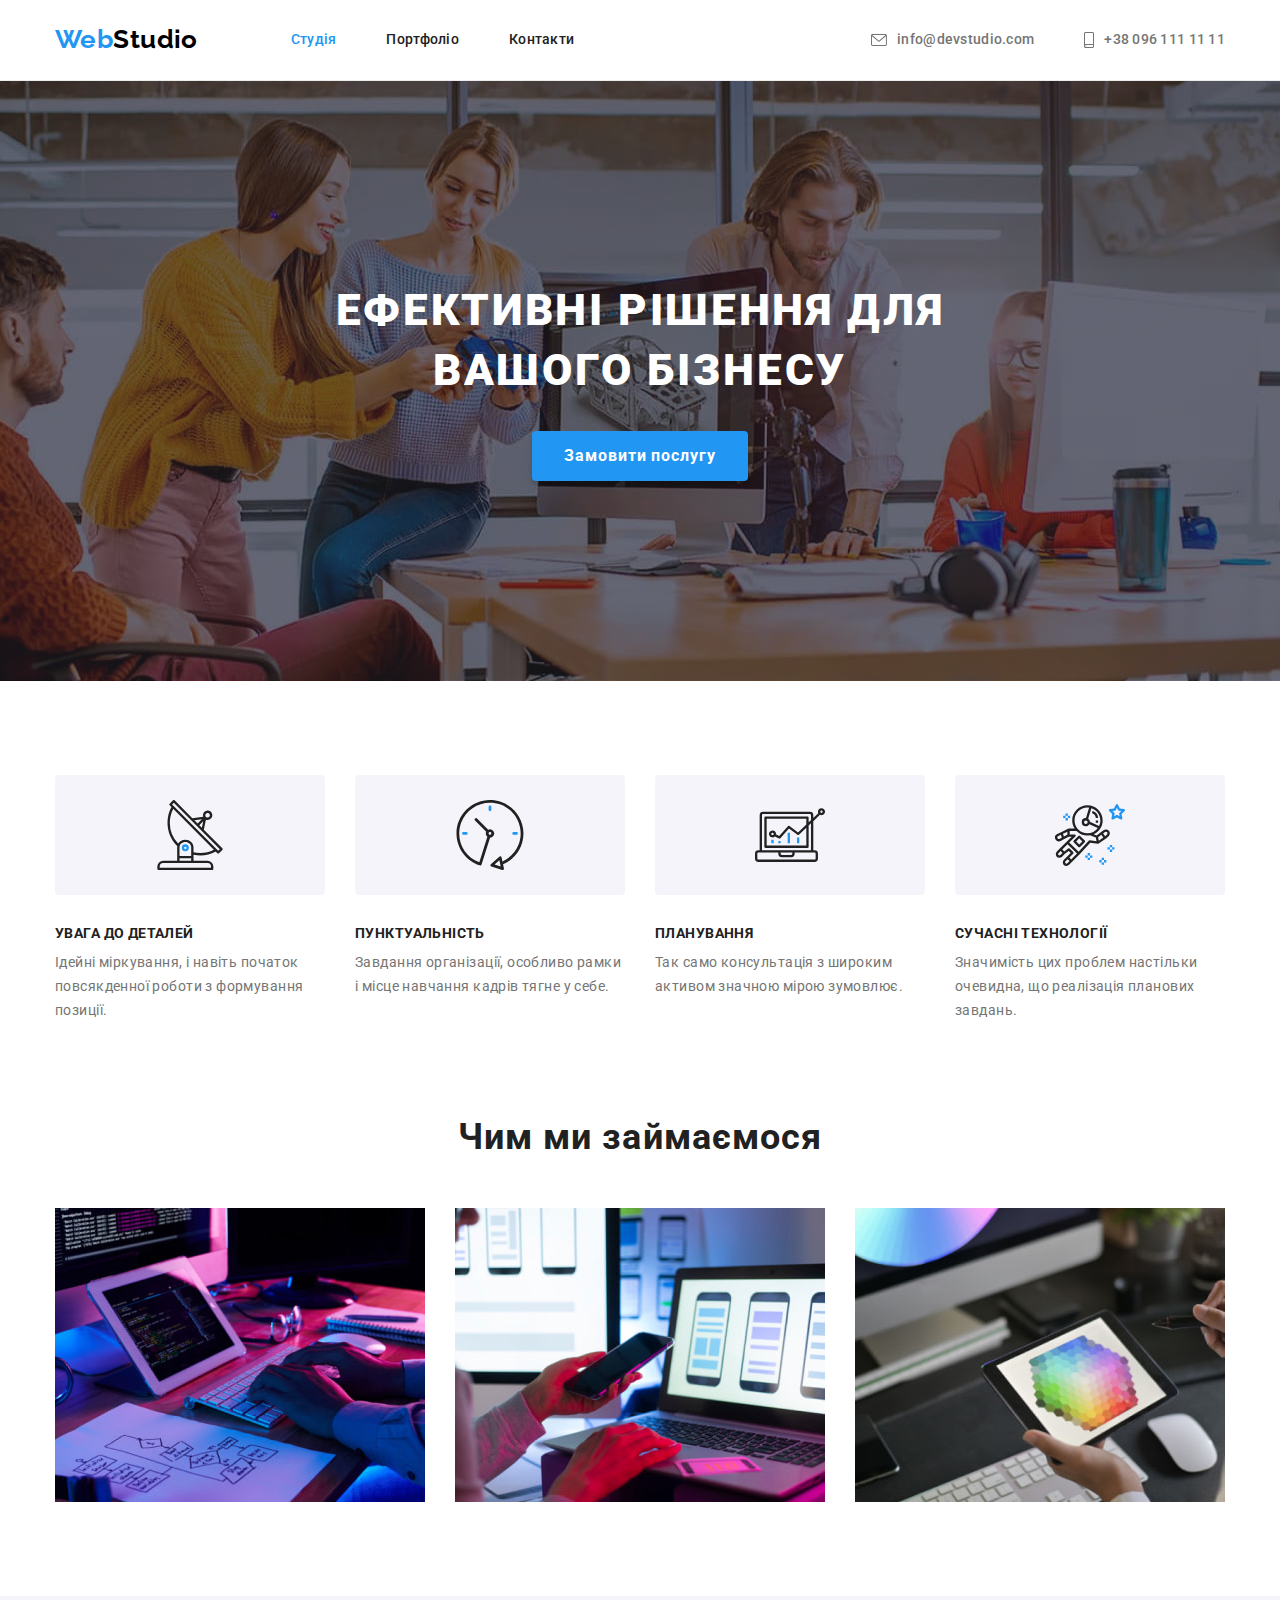
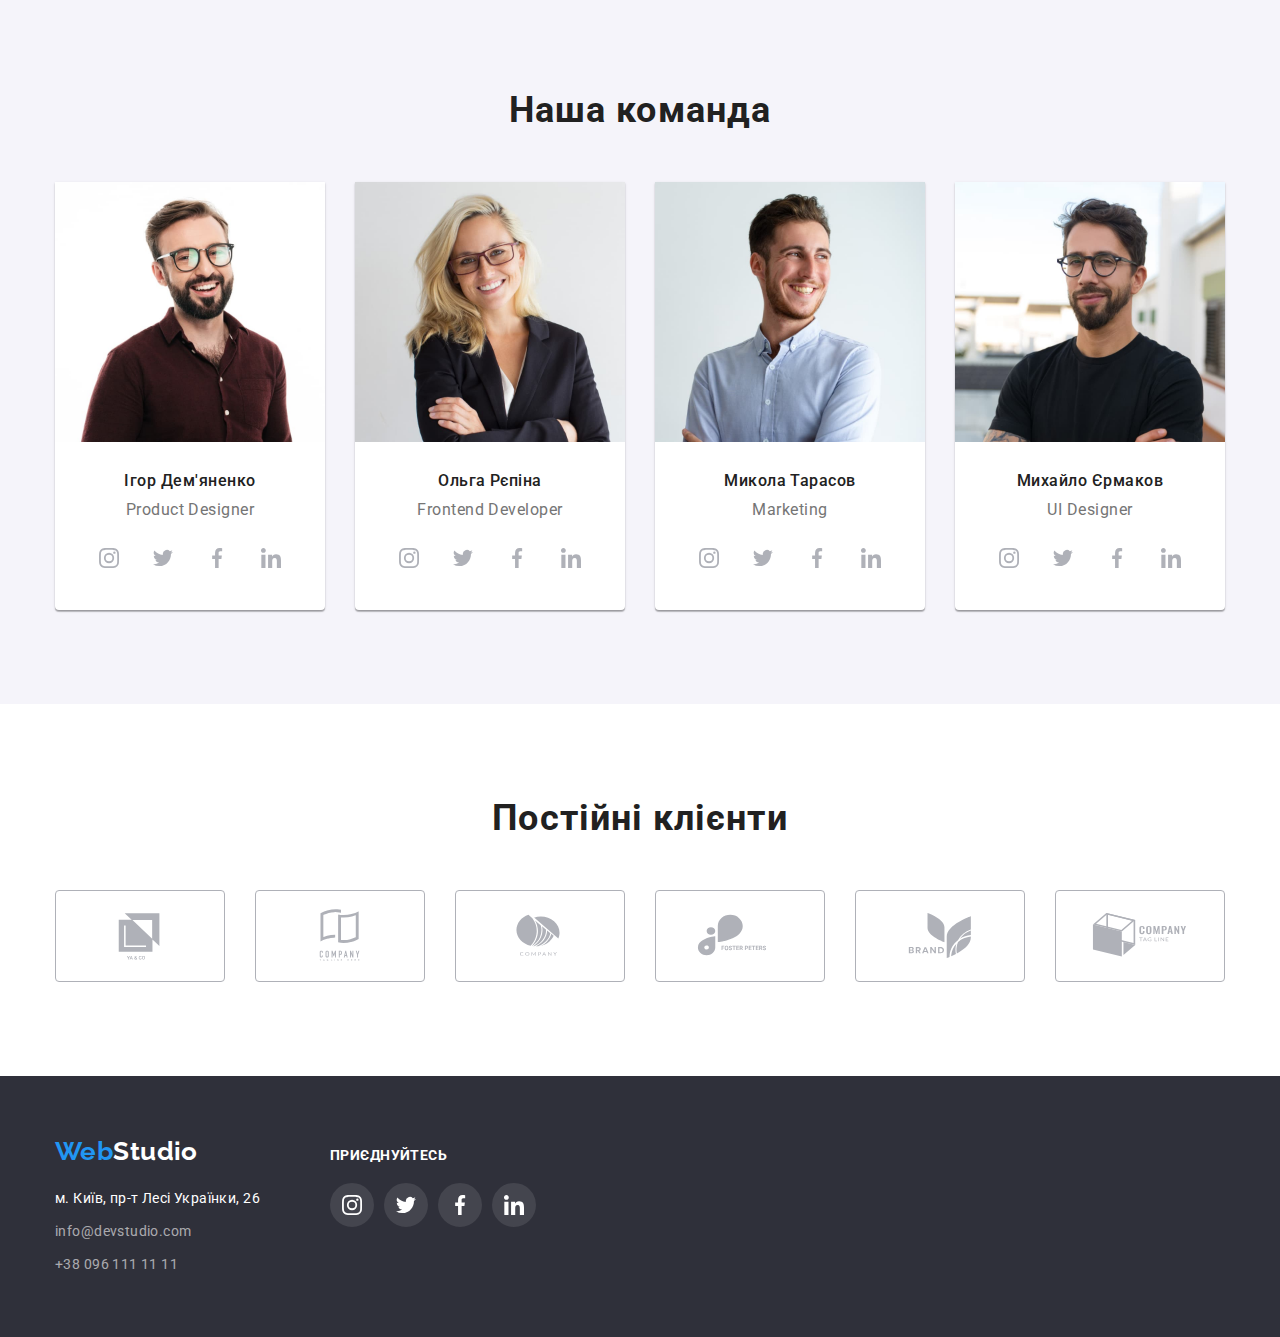
==== index.html @ 41fc8833 "HW-4 1st-try" ====
<!DOCTYPE html>
<html lang="uk">
  <head>
    <meta charset="UTF-8" />
    <meta http-equiv="X-UA-Compatible" content="IE=edge" />
    <meta name="viewport" content="width=device-width, initial-scale=1.0" />
    <link rel="stylesheet" href="./css/normalize.css" />
    <link rel="stylesheet" href="./css/styles.css" />
    <link rel="preconnect" href="https://fonts.googleapis.com" />
    <link rel="preconnect" href="https://fonts.gstatic.com" crossorigin />
    <link
      href="https://fonts.googleapis.com/css2?family=Raleway:wght@700&family=Roboto:wght@400;500;700;900&display=swap"
      rel="stylesheet"
    />
    <title>Студія</title>
  </head>
  <body>
    <header class="header">
      <div class="container">
      <!-- логотип у текстовому форматі, який є посиланням -->
      <a href="./index.html" class="logo"><span class="logo-span">Web</span>Studio</a>

      <!-- перелік навігаційних посилань в шапці -->

      <nav class="site-nav">
        <ul class="list-nav">
          <li class="nav-item">
            <a href="./index.html" class="link active">Студія</a>
          </li>
          <li class="nav-item">
            <a href="./portfolio.html" class="link">Портфоліо</a>
          </li>
          <li class="nav-item">
            <a href="" class="link">Контакти</a>
          </li>
        </ul>
      </nav>

      <!-- перелік контактів в шапці-->

      <ul class="header-contact-list">
        <li class="contact-item">
          <a href="mailto:info@devstudio.com" class="contact">
            <svg class="envelope-icon">
              <use href="./images/symbol-defs.svg#icon-envelope"></use>
            </svg>
            info@devstudio.com</a>
        </li>
        <li class="contact-item">
          <a href="tel:+380961111111" class="contact">
            <svg class="smartphone-icon">
              <use href="./images/symbol-defs.svg#icon-smartphone"></use>
            </svg>
            +38 096 111 11 11</a>
        </li>
      </ul>
      </div>
    </header>

    <!-- головний контент сторінки -->

    <main>
      <!-- секція герой із заголовком та кнопкою -->

      <section>
        <div class="hero">
          <div class="container">
            <h1 class="main-title">Ефективні рішення для вашого бізнесу</h1>
            <button type="button" class="hero-button">Замовити послугу</button>
          </div>
        </div>
      </section>

      <!-- секція з переліком переваг -->

      <section class="section">
        <div class="container">
          <h2 class="visually-hidden">Перелік переваг</h2>

        <!-- FEATURES - список из 4х преимуществ с вложенным заголовком и параграфом контента -->

        <ul class="features-list">
          <li class="features-item">            
            <div class="icon-feature">
              <svg width="70" height="70">
                <use href=".//images/symbol-defs.svg#icon-antenna"></use>
              </svg>
            </div>
            <h3 class="subtitle">увага до деталей</h3>

            <p>Ідейні міркування, і навіть початок повсякденної роботи з формування позиції.</p>
          </li>
          <li class="features-item">
            <div class="icon-feature">
              <svg width="70" height="70">
                <use href=".//images/symbol-defs.svg#icon-clock"></use>
              </svg>
            </div>
            <h3 class="subtitle">пунктуальність</h3>

            <p>Завдання організації, особливо рамки і місце навчання кадрів тягне у себе.</p>
          </li>
          <li class="features-item">
            <div class="icon-feature">
              <svg width="70" height="70">
                <use href=".//images/symbol-defs.svg#icon-diagram"></use>
              </svg>
            </div>
            <h3 class="subtitle">планування</h3>

            <p>Так само консультація з широким активом значною мірою зумовлює.</p>
          </li>
          <li class="features-item">
            <div class="icon-feature">
              <svg width="70" height="70">
                <use href=".//images/symbol-defs.svg#icon-astronaut"></use>
              </svg>
            </div>
            <h3 class="subtitle">сучасні технології</h3>

            <p>Значимість цих проблем настільки очевидна, що реалізація планових завдань.</p>
          </li>
        </ul>
        </div>
      </section>

      <!-- секція з зображеннями прикладів робіт  E X A M P L E S-->

      <section class="section examples">
        <div class="container">
          <h2 class="title">Чим ми займаємося</h2>

        <!-- список з зображеннями прикладів робіт -->

        <ul class="examples-list">
          <li class="examples-item">
            <img 
              src="./images/box1.jpg" 
              alt="працівник на робочому місці пише код" 
              width="370" 
            />
          </li>
          <li class="examples-item">
            <img
              src="./images/box2.jpg"
              alt="працівник займається оптимізацією продукта для мобільних пристроїв"
              width="370"
            /> 
          </li>
          <li class="examples-item">
            <img
              src="./images/box3.jpg"
              alt="працівник проводить тестування продукту на планшеті"
              width="370"
            />
          </li>
        </ul>
        </div>
      </section>

      <!-- секція з картками фахівців -->

      <section class="section team">
        <div class=" container">
          <h2 class="title">Наша команда</h2>

          <!-- список з картками -->

          <ul class="team-list">
            <li class="team-list-item">
              <img 
                class="team-img"
                src="./images/teamcard1.jpg"
                alt="Ігор Дем'яненко - Продукт Дизайнер"
                width="270"
              />
              <div class="team-info">
                <h3 class="team-subtitle">Ігор Дем'яненко</h3>
                <p class="team-position">Product Designer</p>
                <ul class="team-social-list">
                  <li class="team-social-item">
                    <a href="" class="team-social-link">
                      <svg width="44" height="44" class="icon-team-social">
                        <use href="./images/symbol-defs.svg#icon-instagram"></use>
                      </svg>
                    </a>
                  </li>
                  <li class="team-social-item">
                    <a href="" class="team-social-link">
                      <svg width="44" height="44" class="icon-team-social">
                        <use href="./images/symbol-defs.svg#icon-twitter"></use>
                      </svg>
                    </a>
                  </li>
                  <li class="team-social-item">
                    <a href="" class="team-social-link">
                      <svg width="44" height="44" class="icon-team-social">
                        <use href="./images/symbol-defs.svg#icon-facebook"></use>
                      </svg>
                    </a>
                  </li>
                  <li class="team-social-item">
                    <a href="" class="team-social-link">
                      <svg width="44" height="44" class="icon-team-social">
                        <use href="./images/symbol-defs.svg#icon-linkedin"></use>
                      </svg>
                    </a>
                  </li>
                </ul>
              </div>
            </li>
            <li class="team-list-item">
              <img 
                class="team-img"
                src="./images/teamcard2.jpg"
                alt="Ольга Рєпіна - Фронтенд Девелопер"
                width="270"
              />
              <div class="team-info">
                <h3 class="team-subtitle">Ольга Рєпіна</h3>
                <p class="team-position">Frontend Developer</p>
                <ul class="team-social-list">
                  <li class="team-social-item">
                    <a href="" class="team-social-link">
                      <svg width="44" height="44" class="icon-team-social">
                        <use href="./images/symbol-defs.svg#icon-instagram"></use>
                      </svg>
                    </a>
                  </li>
                  <li class="team-social-item">
                    <a href="" class="team-social-link">
                      <svg width="44" height="44" class="icon-team-social">
                        <use href="./images/symbol-defs.svg#icon-twitter"></use>
                      </svg>
                    </a>
                  </li>
                  <li class="team-social-item">
                    <a href="" class="team-social-link">
                      <svg width="44" height="44" class="icon-team-social">
                        <use href="./images/symbol-defs.svg#icon-facebook"></use>
                      </svg>
                    </a>
                  </li>
                  <li class="team-social-item">
                    <a href="" class="team-social-link">
                      <svg width="44" height="44" class="icon-team-social">
                        <use href="./images/symbol-defs.svg#icon-linkedin"></use>
                      </svg>
                    </a>
                  </li>
                </ul>
              </div>              
            </li>
            <li class="team-list-item">
              <img 
                class="team-img" 
                src="./images/teamcard3.jpg" 
                alt="Микола Тарасов - Маркетинг" 
                width="270" 
              />
              <div class="team-info">
                <h3 class="team-subtitle">Микола Тарасов</h3>
                <p class="team-position">Marketing</p>
                <ul class="team-social-list">
                  <li class="team-social-item">
                    <a href="" class="team-social-link">
                      <svg width="44" height="44" class="icon-team-social">
                        <use href="./images/symbol-defs.svg#icon-instagram"></use>
                      </svg>
                    </a>
                  </li>
                  <li class="team-social-item">
                    <a href="" class="team-social-link">
                      <svg width="44" height="44" class="icon-team-social">
                        <use href="./images/symbol-defs.svg#icon-twitter"></use>
                      </svg>
                    </a>
                  </li>
                  <li class="team-social-item">
                    <a href="" class="team-social-link">
                      <svg width="44" height="44" class="icon-team-social">
                        <use href="./images/symbol-defs.svg#icon-facebook"></use>
                      </svg>
                    </a>
                  </li>
                  <li class="team-social-item">
                    <a href="" class="team-social-link">
                      <svg width="44" height="44" class="icon-team-social">
                        <use href="./images/symbol-defs.svg#icon-linkedin"></use>
                      </svg>
                    </a>
                  </li>
                </ul>
              </div>              
            </li>
            <li class="team-list-item">
              <img 
                class="team-img" 
                src="./images/teamcard4.jpg" 
                alt="Михайло Єрмаков - ЮІ Дизайнер" 
                width="270" 
              />
              <div class="team-info">
                <h3 class="team-subtitle">Михайло Єрмаков</h3>
                <p class="team-position">UI Designer</p>
                <ul class="team-social-list">
                  <li class="team-social-item">
                    <a href="" class="team-social-link">
                      <svg width="44" height="44" class="icon-team-social">
                        <use href="./images/symbol-defs.svg#icon-instagram"></use>
                      </svg>
                    </a>
                  </li>
                  <li class="team-social-item">
                    <a href="" class="team-social-link">
                      <svg width="44" height="44" class="icon-team-social">
                        <use href="./images/symbol-defs.svg#icon-twitter"></use>
                      </svg>
                    </a>
                  </li>
                  <li class="team-social-item">
                    <a href="" class="team-social-link">
                      <svg width="44" height="44" class="icon-team-social">
                        <use href="./images/symbol-defs.svg#icon-facebook"></use>
                      </svg>
                    </a>
                  </li>
                  <li class="team-social-item">
                    <a href="" class="team-social-link">
                      <svg width="44" height="44" class="icon-team-social">
                        <use href="./images/symbol-defs.svg#icon-linkedin"></use>
                      </svg>
                    </a>
                  </li>
                </ul>
              </div>

            </li>
          </ul>
        </div>
      </section>

      <!-- C L I E N T S -->
      <section class="section">
        <div class="container">
          <h2 class="title">Постійні клієнти</h2>

          <ul class="clients-list">
            <li class="client-item">
              <a href="" class="client-icon-link">
                <svg class="client-icon" width="106" height="60">
                  <use href="./images/symbol-defs.svg#icon-client1"></use>
                </svg>
              </a>
            </li>
            <li class="client-item">
              <a href="" class="client-icon-link">
                <svg class="client-icon" width="106" height="60">
                  <use href="./images/symbol-defs.svg#icon-client2"></use>
                </svg>
              </a>
            </li>
            <li class="client-item">
              <a href="" class="client-icon-link">
                <svg class="client-icon" width="106" height="60">
                  <use href="./images/symbol-defs.svg#icon-client3"></use>
                </svg>
              </a>
            </li>
            <li class="client-item">
              <a href="" class="client-icon-link">
                <svg class="client-icon" width="106" height="60">
                  <use href="./images/symbol-defs.svg#icon-client4"></use>
                </svg>
              </a>
            </li>
            <li class="client-item">
              <a href="" class="client-icon-link">
                <svg class="client-icon" width="106" height="60">
                  <use href="./images/symbol-defs.svg#icon-client5"></use>
                </svg>
              </a>
            </li>
            <li class="client-item">
              <a href="" class="client-icon-link">
                <svg class="client-icon" width="106" height="60">
                  <use href="./images/symbol-defs.svg#icon-client6"></use>
                </svg>
              </a>
            </li>
          </ul>
        </div>
      </section>
    </main>

    <!-- підвал -->

    <footer class="footer">
      <div class="container footer-blocks">
          <!--block logo vs address-->
          <div class="address">
            <!-- лого у текстовому форматі, який є посиланням -->
            <a href="./index.html" class="logo"><span class="logo-span">Web</span>Studio</a>
            <!-- адресса -->
            <address class="footer-address">
              <ul class="address-list">
                <li class="address-item">
                  <a
                    class="address-link"
                    href="https://goo.gl/maps/VZ5Gg9otQF5KL4kq7"
                    target="_blank"
                    rel="noopener noreferrer nofollow"
                    >м. Київ, пр-т Лесі Українки, 26</a
                  >
                </li>
                <li class="address-item">
                  <a href="mailto:info@devstudio.com" class="footer-contact">info@devstudio.com</a>
                </li>
                <li class="address-item">
                  <a href="tel:+380961111111" class="footer-contact">+38 096 111 11 11</a>
                </li>
              </ul>
            </address>
          </div>

          <!-- block social icons -->
          <div class="come">
            <h3 class="come-title">приєднуйтесь</h3>
            <ul class="team-social-list">
                  <li class="team-social-item">
                    <a href="" class="footer-social-link">
                      <svg class="icon-footer-social" width="44" height="44">
                        <use href="./images/symbol-defs.svg#icon-finstagram" ></use>
                      </svg>
                    </a>
                  </li>
                  <li class="team-social-item">
                    <a href="" class="footer-social-link">
                      <svg class="icon-footer-social" width="44" height="44">
                        <use href="./images/symbol-defs.svg#icon-ftwitter" ></use>
                      </svg>
                    </a>
                  </li>
                  <li class="team-social-item">
                    <a href="" class="footer-social-link">
                      <svg class="icon-footer-social" width="44" height="44">
                        <use href="./images/symbol-defs.svg#icon-ffacebook"></use>
                      </svg>
                    </a>
                  </li>
                  <li class="team-social-item">
                    <a href="" class="footer-social-link">
                      <svg class="icon-footer-social" width="44" height="44">
                        <use href="./images/symbol-defs.svg#icon-flinkedin"></use>
                      </svg>
                    </a>
                  </li>
                </ul>
          </div>   
      </div>
    </footer>
  </body>
</html>
---- css/styles.css ----
:root {
    --text-color: #757575;
    --acent-color: #2196F3;
    --title-color: #212121;
    --font-color: #FFFFFF;
    --button-acent: #188CE8;
    --button-background: #F5F4FA;
    --project-border: #EEEEEE;
    --logo-color-black: #000000;
    --footer-white-tranparent: rgba(255, 255, 255, 0.6);
    --background-grey-color: #2F303A;
    --transparent: transparent;
    --header-border-color: #ECECEC;
    --gradient-color: rgba(47, 48, 58, 0.4);
    --client-border-color: #AFB1B8;
}

/* fonts */

body {
    font-family: 'Roboto', 'Helvetica Neue', 'Roboto', 'Verdana', 'Tahoma', sans-serif;
    color: var(--text-color);
    background-color: var(--font-color);
    font-size: 14px;
    letter-spacing: 0.03em;

}
/* автосбросы отредактированы по рекомендации М. */

h1,
h2,
h3,
h4,
h5,
h6,
p,
ul {
    margin: 0;
    padding: 0;
}

ul {
    list-style: none;
}

a {
    text-decoration: none;
}

img {
    display: block;
    max-width: 100%;
    height: auto;
}

address {
    font-style: normal;
}

button {
    display: block;
    cursor: pointer;
    border: 0;
    border-radius: 4px;
}



/* C O N T A I N E R */
.container {
    margin-left: auto;
    margin-right: auto;
    width: 1200px;
    padding-left: 15px;
    padding-right: 15px;
}

/* S E C T I O N */

.section {
    padding-top: 94px;
    padding-bottom: 94px;
}

/* header */
.header {
    /* background-color: var(--font-color); */
    border-bottom: 1px solid var(--header-border-color);
}

.header .container {
    display: flex;
    align-items: center;
}

/* LOGO */
.header .logo, .footer .logo {
    font-family: 'Raleway';
    font-style: normal;
    font-weight: 700;
    font-size: 26px;
    line-height: 1.2;
    /* text-decoration: none; */
}

.header .logo {
    color: var(--logo-color-black);
}

.footer .logo {
    color: var(--font-color);
}

.logo-span {
    color: var(--acent-color);
}

/* nav - links */

.site-nav {
    margin-left: 93px;
}

.list-nav {
    display: flex;
}

.nav-item:not(:last-child) {
    margin-right: 50px;
}

.nav-item .link {
    padding-top: 32px;
    padding-bottom: 32px;
}

.link {
    font-style: normal;
    font-weight: 500;
    font-size: 14px;
    line-height: 1.14;
    letter-spacing: 0.02em;
    /* text-decoration: none; */
    color: var(--title-color);

    display: block;
    
}

.link:visited {
    color: var(--title-color);
}

.link:hover, .link:focus {
    color: var(--acent-color);
}

.link.active {
    color: var(--acent-color)
}

/* header contact links */
.header-contact-list {
    display: flex;
    margin-left: auto;
}
.contact-item {
    display: flex;
}
.contact-item:not(:first-child) {
    margin-left: 50px;
    
}

.contact {
    font-style: normal;
    font-weight: 500;
    font-size: 14px;
    line-height: 1.14;
    letter-spacing: 0.02em;
    color: var(--text-color);
    /* выравниваем ссылку и иконку по центру */
    display: flex;
    align-items: center;   
}

.contact:hover, .contact:focus {
    color: var(--acent-color);
}

.envelope-icon {
    fill: currentColor;
    width: 16px;
    height: 12px;
    margin-right: 10px;
}

.smartphone-icon {
    fill: currentColor;
    width: 10px;
    height: 16px;
    margin-right: 10px;
}


/* main */
/* hero */

.hero {
    background-color: var(--background-grey-color);
    
    padding-top: 200px;
    padding-bottom: 200px;

    max-width: 1600px;
    max-height: 600px;
    background-image: linear-gradient(to right, var(--gradient-color), var(--gradient-color)), url(../images/hero.jpg);
    background-repeat: no-repeat;
    margin-left: auto;
    margin-right: auto;
    background-position: center;
    background-size: cover;

}

.main-title {
    font-style: normal;
    font-size: 44px;
    font-weight: 900;
    line-height: 1.36;
    letter-spacing: 0.06em;
    text-align: center;
    
    text-transform: uppercase;
    color: var(--font-color);
    
    width: 696px;
    margin-left: auto;
    margin-right: auto;
    
    margin-bottom: 30px;
}

/* button in hero */

.hero-button {
    font-family: inherit;
    font-weight: 700;
    font-size: 16px;
    line-height: 1.87;
    align-items: center;
    text-align: center;
    letter-spacing: 0.06em;

    color: var(--font-color);
    background: var(--acent-color);
    box-shadow: 0px 4px 4px rgba(0, 0, 0, 0.15);
    border-radius: 4px;
   
    cursor: pointer;
    border: none;

    margin-left: auto;
    margin-right: auto;
    padding: 10px 32px;
}

.hero-button:hover, .hero-button:focus {
    box-shadow: 0px 4px 4px rgba(0, 0, 0, 0.15);
    background: var(--button-acent);
    border-color: var(--button-acent);

}

/* F E A T U R E S section */


/*  !!!!!!!!  WE   NEED   TO   HIDE   THIS!!!!!!!!!  */
.visually-hidden {
    position: absolute;
    width: 1px;
    height: 1px;
    margin: -1px;
    border: 0;
    padding: 0;

    white-space: nowrap;
    clip-path: inset(100%);
    clip: rect( 0 0 0 0);
    overflow: hidden;    
}


/*  I C O N features */
.icon-feature {
    width: 270px;
    height: 120px;
    background-color: var(--button-background);

    display: flex;
    justify-content: center;
    align-items: center;
    margin-bottom: 30px;
    border-radius: 4px
}



.features-list {
    font-style: normal;
    font-weight: 400;
    font-size: 14px;
    line-height: 1.71;
    letter-spacing: 0.03em;
 
    display: flex;
}

/* .features-item::before {
    display: block;
    content: '';
    height: 120px;
    background-image: url(../images/antenna.svg);
    background-repeat: no-repeat;
    background-position: center;
} */

.features-item:not(:last-child) {
    margin-right: 30px;
}

.subtitle {
    font-style: normal;
    font-weight: 700;
    font-size: 14px;
    line-height: 1.16;
    letter-spacing: 0.03em;
    text-transform: uppercase;
    color: var(--title-color);

    margin-bottom: 10px;
}

/* E X A M P L E S section */

.examples {
    padding-top: 0;
}

.title {
    font-style: normal;
    font-weight: 700;
    font-size: 36px;
    line-height: 1.16;
    text-align: center;
    letter-spacing: 0.03em;
    color: var(--title-color);

    margin-bottom: 50px;
}

.examples-list {
    /* list-style-type: none; */

    display: flex;
}

.examples-item:not(:last-child) {
    margin-right: 30px;
}

/*  T E A M   section */

.team {
    background-color: var(--button-background);

    padding-top: 94px;
    padding-bottom: 94px;
}

.team-list {
    /* list-style-type: none; */

    display: flex;
}

.team-list-item {
    background-color: var(--font-color);
    box-shadow: 0px 1px 3px rgba(0, 0, 0, 0.12), 0px 1px 1px rgba(0, 0, 0, 0.14), 0px 2px 1px rgba(0, 0, 0, 0.2);
    border-radius: 0px 0px 4px 4px;
}

.team-list-item:not(:last-child) {
    margin-right: 30px;
}

.team-subtitle {
    font-style: normal;
    font-weight: 500;
    font-size: 16px;
    line-height: 1.18;
    text-align: center;
    letter-spacing: 0.03em;
    color: var(--title-color);

    margin-bottom: 10px;
}

.team-position {
    font-size: 16px;
    line-height: 1.18;
    text-align: center;
    letter-spacing: 0.03em;
    
    margin-bottom: 16px;
}

.team-info {
    padding-top: 30px;
    padding-bottom: 30px;
    padding-left: 32px;
    padding-right: 32px;
}

.team-social-list {
    max-width: 206px;
    height: 44px;
    display: flex;
    gap: 10px;
}
.team-social-item {
    width: 44px;
    height: 44px;
}

.team-social-link {
    height: 100%;
    width: 100%;
    display: inline-block;
    color: var(--client-border-color);
    border-radius: 50%;
}

.team-social-link:hover, 
.team-social-link:focus {
    background-color: var(--acent-color);
    color: var(--font-color);
}

.icon-team-social {
    fill: currentColor;
}


/* ============ C L I E N T S ==============*/
.clients-list {
    display: flex;
    gap: 30px;
}



.client-item {
    width: 170px;
    height: 92px;
    

    display: flex;
    justify-content: center;
    align-items: center;
}

.client-icon-link {
   color: var(--client-border-color);

   display: flex;
   align-items: center;
   justify-content: center;
   width: 100%;
   height: 100%;
   border: 1px solid var(--client-border-color);
    border-radius: 4px;
}

.client-icon-link:hover, 
.client-icon-link:focus {
    color: var(--acent-color);
    border: 1px solid var(--acent-color);
    border-radius: 4px;
}

.client-icon {
    fill: currentColor;
}

/* ===   ===   ===   F O O T E R   ===   ===   === */
.footer {
    background-color: var(--background-grey-color);
    padding-top: 60px;
    padding-bottom: 60px;
}

.footer-blocks {
    display: flex;
    gap: 70px;
    align-items: baseline;
}

.footer-address {
    margin-top: 20px;
}

.address-link {
    font-style: normal;
    font-weight: 400;
    font-size: 14px;
    line-height: 1.71;
    letter-spacing: 0.03em;
    color: var(--font-color);
}

.address-item:not(:first-child) {
    margin-top: 9px;
}

.address-link:hover, .address-link:focus {
    color: var(--acent-color);
}

.footer-contact {
    font-style: normal;
    font-weight: 400;
    font-size: 14px;
    line-height: 1.71;
    letter-spacing: 0.03em;

    color: var(--footer-white-tranparent);
}

.footer-contact:hover, .footer-contact:focus {
    color: var(--acent-color);
}

/* 2nd block */
.come-title {
    font-weight: 700;
    font-size: 14px;
    line-height: 16px;
    letter-spacing: 0.03em;
    text-transform: uppercase;
    
    color: #FFFFFF;

    margin-bottom: 20px;
}

.footer-social-link {
    height: 100%;
    width: 100%;
    display: inline-block;
    color: var(--client-border-color);
    border-radius: 50%;
}

.footer-social-link:hover, 
.footer-social-link:focus {
    background-color: var(--acent-color);
    color: var(--font-color);
}

.icon-footer-social {
    fill: currentColor;
}


/*  P=====O=====R=====T=====F=====O=====L=====I=====O  */
.button-list {
    /* list-style-type: none; */
    
    display: flex;
    justify-content: center;
}

.button {
    font-family: inherit;
    font-weight: 500;
    font-size: 16px;
    line-height: 1.62;
    text-align: center;
    letter-spacing: 0.03em;
    color: var(--title-color);

    background: var(--button-background);
    border-radius: 4px;
    border-color: var(--transparent);
    cursor: pointer;
    padding-top: 6px;
    padding-bottom: 6px;
    padding-left: 22px;
    Padding-right: 22px;
    border: none;

}

.button-item:not(:last-child) {
    margin-right: 8px;
}

.button:hover, .button:focus {
    color: var(--font-color);
    background: var(--acent-color);
    box-shadow: 0px 3px 1px rgba(0, 0, 0, 0.1), 0px 1px 2px rgba(0, 0, 0, 0.08), 0px 2px 2px rgba(0, 0, 0, 0.12);
}

/* P R O J E C T   L I S T */

.projects-list {
    /* list-style-type: none; */

    margin-top: 50px;
    display: flex;
    flex-wrap: wrap;
}


.projects-list-item {
    margin-right: 30px;
    margin-bottom: 30px;
    width: calc((100% - 30px * 2) / 3);
}

.projects-list-item:nth-child(3n) {
    margin-right: 0;
}

.projects-list-item:nth-last-child(-n+3) {
    margin-bottom: 0;
}

.projects-list-item .link:hover, .link:focus {
    box-shadow: 0px 1px 1px rgba(0, 0, 0, 0.12), 0px 4px 4px rgba(0, 0, 0, 0.06), 1px 4px 6px rgba(0, 0, 0, 0.16);
}

.project-info {
    padding-top: 20px;
    padding-bottom: 20px;
    padding-left: 24px;
    padding-right: 24px;
    border-left: 1px solid var(--project-border);
    border-right: 1px solid var(--project-border);
    border-bottom: 1px solid var(--project-border);
}

.projects-title {
    font-style: normal;
    font-weight: 700;
    font-size: 18px;
    line-height: 2;
    letter-spacing: 0.06em;
    color: var(--title-color);
}

.project-type {
    font-weight: 400;
    font-size: 16px;
    line-height: 1.87;
    letter-spacing: 0.03em;

    color: var(--text-color);

    margin-top: 4px;
}
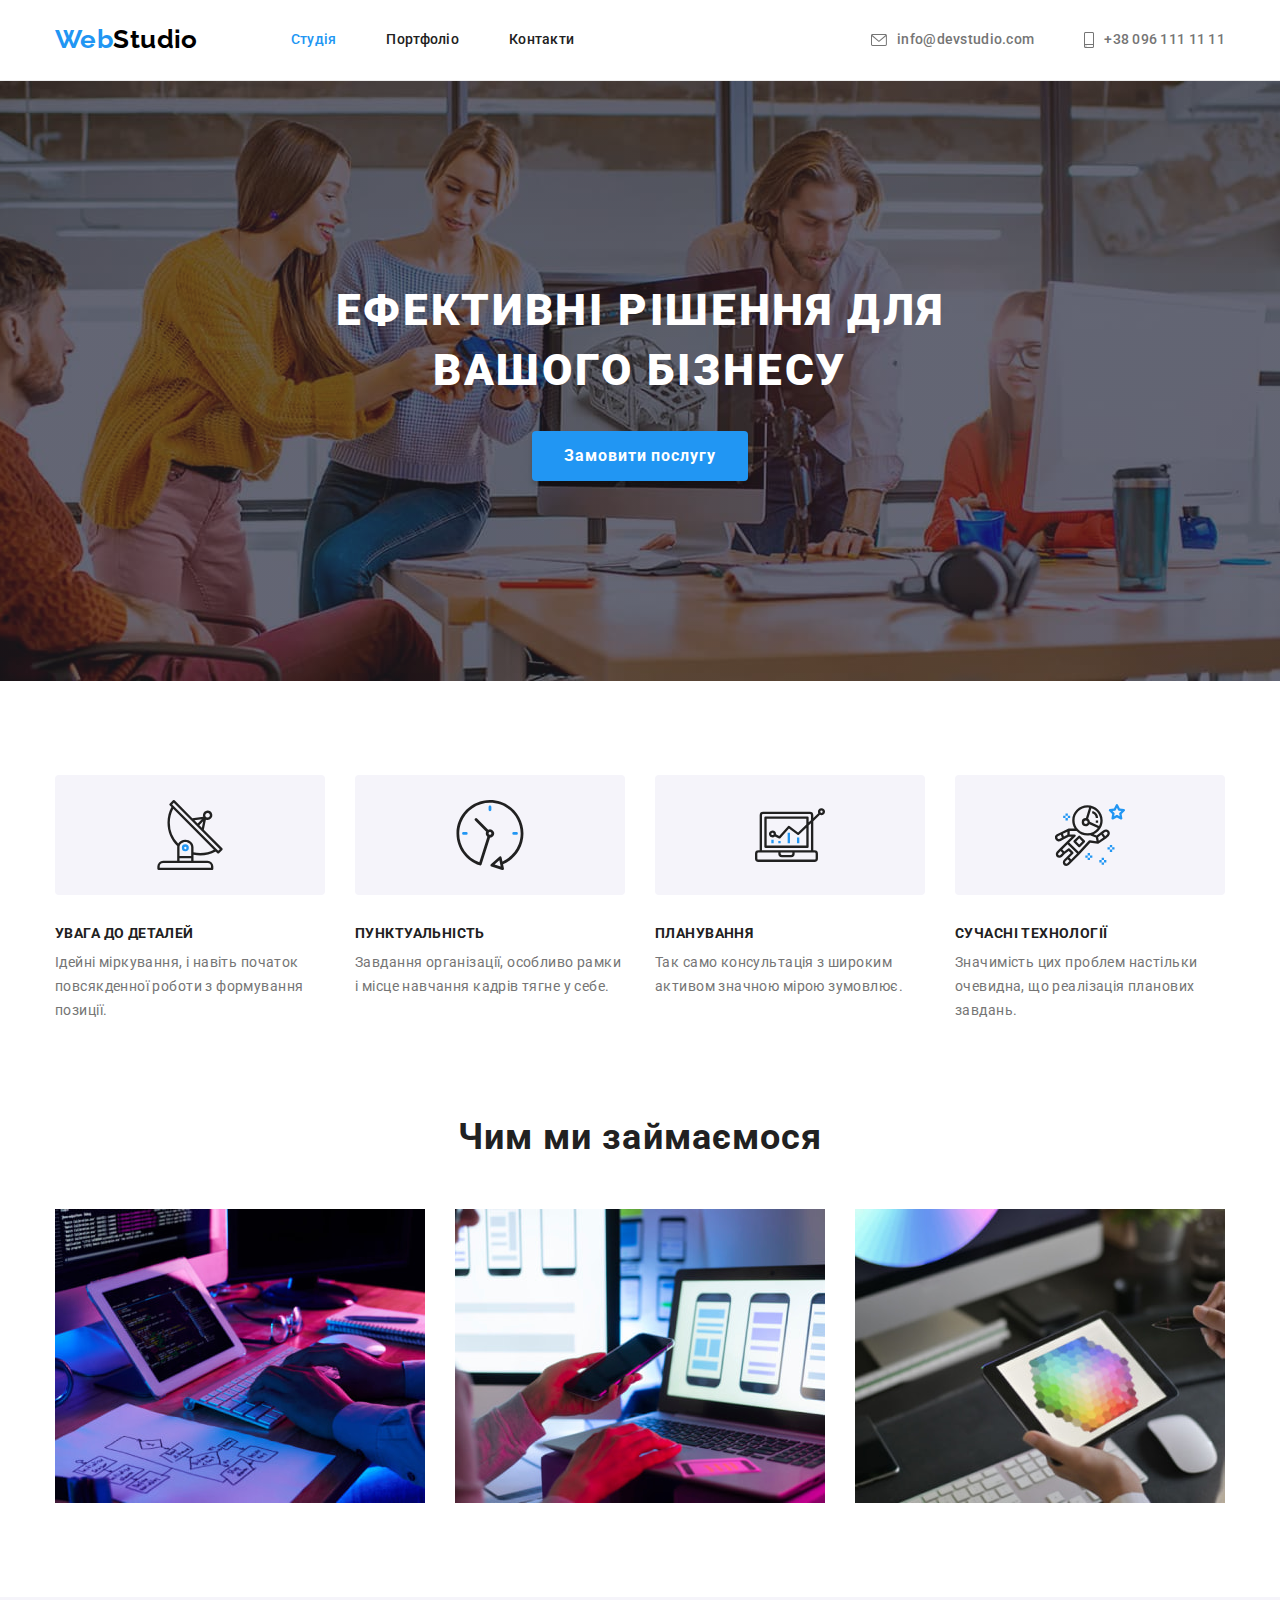
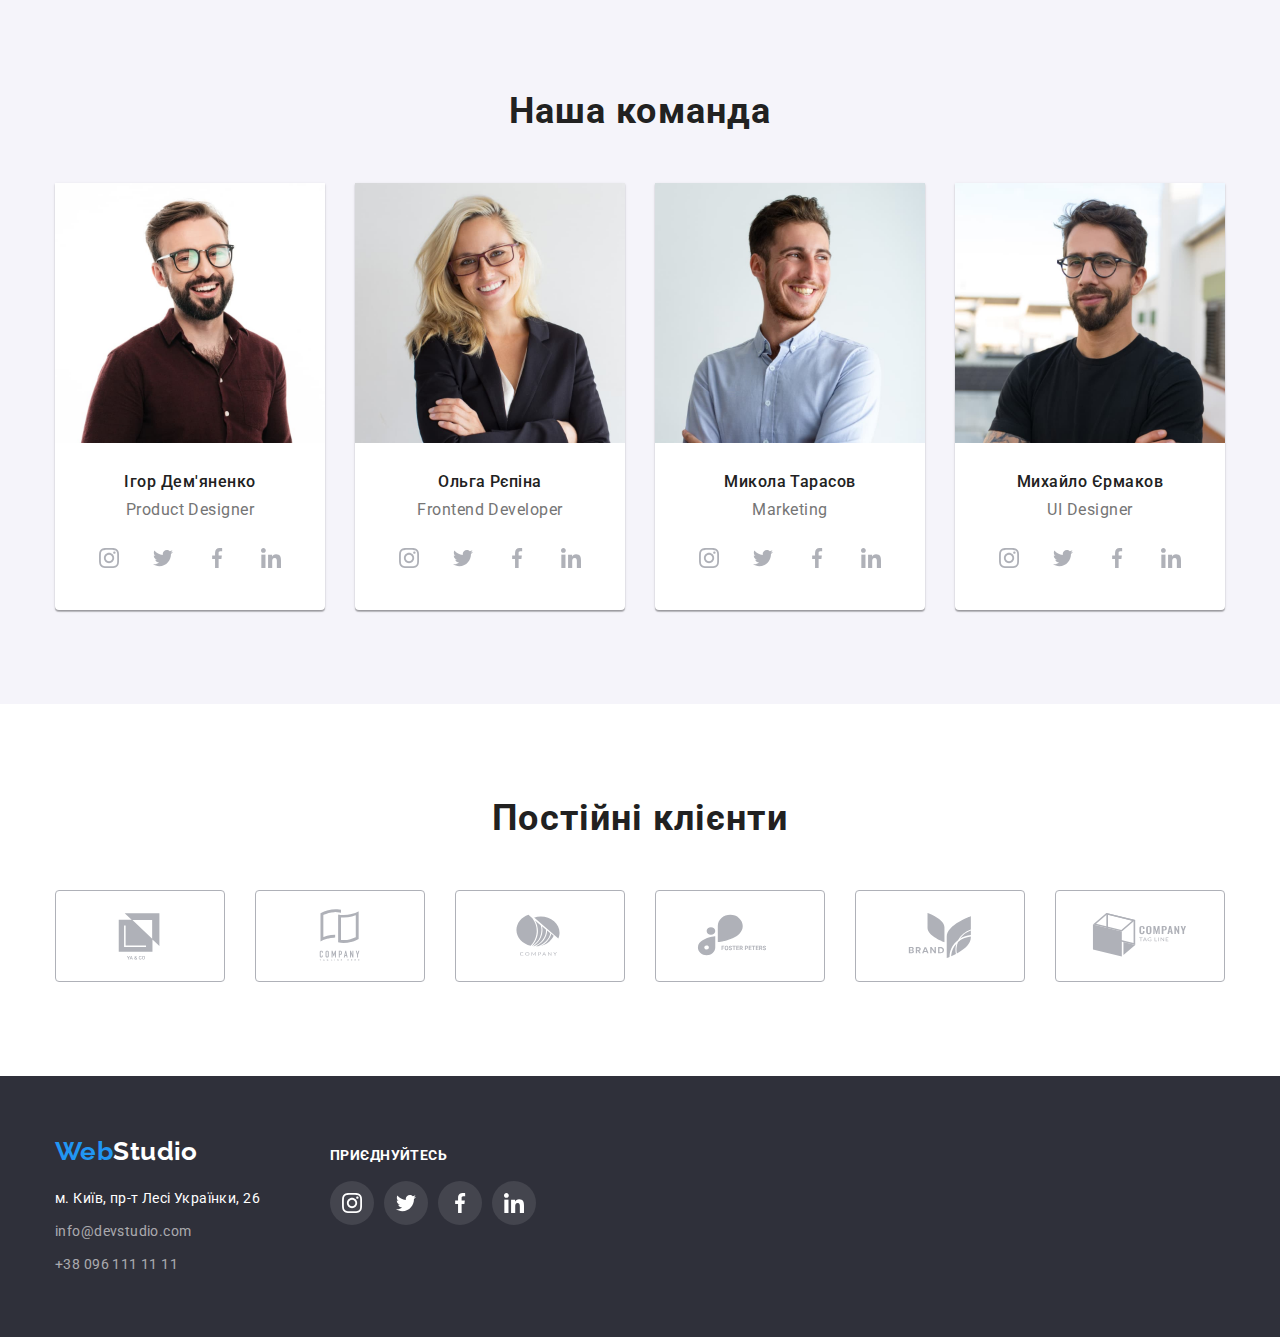
==== commit 28c8b45e: "correct icon size" ====
--- a/index.html
+++ b/index.html
@@ -180,28 +180,28 @@
                 <ul class="team-social-list">
                   <li class="team-social-item">
                     <a href="" class="team-social-link">
-                      <svg width="44" height="44" class="icon-team-social">
+                      <svg width="20" height="20" class="icon-team-social">
                         <use href="./images/symbol-defs.svg#icon-instagram"></use>
                       </svg>
                     </a>
                   </li>
                   <li class="team-social-item">
                     <a href="" class="team-social-link">
-                      <svg width="44" height="44" class="icon-team-social">
+                      <svg width="20" height="20" class="icon-team-social">
                         <use href="./images/symbol-defs.svg#icon-twitter"></use>
                       </svg>
                     </a>
                   </li>
                   <li class="team-social-item">
                     <a href="" class="team-social-link">
-                      <svg width="44" height="44" class="icon-team-social">
+                      <svg width="20" height="20" class="icon-team-social">
                         <use href="./images/symbol-defs.svg#icon-facebook"></use>
                       </svg>
                     </a>
                   </li>
                   <li class="team-social-item">
                     <a href="" class="team-social-link">
-                      <svg width="44" height="44" class="icon-team-social">
+                      <svg width="20" height="20" class="icon-team-social">
                         <use href="./images/symbol-defs.svg#icon-linkedin"></use>
                       </svg>
                     </a>
@@ -222,28 +222,28 @@
                 <ul class="team-social-list">
                   <li class="team-social-item">
                     <a href="" class="team-social-link">
-                      <svg width="44" height="44" class="icon-team-social">
+                      <svg width="20" height="20" class="icon-team-social">
                         <use href="./images/symbol-defs.svg#icon-instagram"></use>
                       </svg>
                     </a>
                   </li>
                   <li class="team-social-item">
                     <a href="" class="team-social-link">
-                      <svg width="44" height="44" class="icon-team-social">
+                      <svg width="20" height="20" class="icon-team-social">
                         <use href="./images/symbol-defs.svg#icon-twitter"></use>
                       </svg>
                     </a>
                   </li>
                   <li class="team-social-item">
                     <a href="" class="team-social-link">
-                      <svg width="44" height="44" class="icon-team-social">
+                      <svg width="20" height="20" class="icon-team-social">
                         <use href="./images/symbol-defs.svg#icon-facebook"></use>
                       </svg>
                     </a>
                   </li>
                   <li class="team-social-item">
                     <a href="" class="team-social-link">
-                      <svg width="44" height="44" class="icon-team-social">
+                      <svg width="20" height="20" class="icon-team-social">
                         <use href="./images/symbol-defs.svg#icon-linkedin"></use>
                       </svg>
                     </a>
@@ -261,31 +261,31 @@
               <div class="team-info">
                 <h3 class="team-subtitle">Микола Тарасов</h3>
                 <p class="team-position">Marketing</p>
-                <ul class="team-social-list">
-                  <li class="team-social-item">
-                    <a href="" class="team-social-link">
-                      <svg width="44" height="44" class="icon-team-social">
+               <ul class="team-social-list">
+                  <li class="team-social-item">
+                    <a href="" class="team-social-link">
+                      <svg width="20" height="20" class="icon-team-social">
                         <use href="./images/symbol-defs.svg#icon-instagram"></use>
                       </svg>
                     </a>
                   </li>
                   <li class="team-social-item">
                     <a href="" class="team-social-link">
-                      <svg width="44" height="44" class="icon-team-social">
+                      <svg width="20" height="20" class="icon-team-social">
                         <use href="./images/symbol-defs.svg#icon-twitter"></use>
                       </svg>
                     </a>
                   </li>
                   <li class="team-social-item">
                     <a href="" class="team-social-link">
-                      <svg width="44" height="44" class="icon-team-social">
+                      <svg width="20" height="20" class="icon-team-social">
                         <use href="./images/symbol-defs.svg#icon-facebook"></use>
                       </svg>
                     </a>
                   </li>
                   <li class="team-social-item">
                     <a href="" class="team-social-link">
-                      <svg width="44" height="44" class="icon-team-social">
+                      <svg width="20" height="20" class="icon-team-social">
                         <use href="./images/symbol-defs.svg#icon-linkedin"></use>
                       </svg>
                     </a>
@@ -306,28 +306,28 @@
                 <ul class="team-social-list">
                   <li class="team-social-item">
                     <a href="" class="team-social-link">
-                      <svg width="44" height="44" class="icon-team-social">
+                      <svg width="20" height="20" class="icon-team-social">
                         <use href="./images/symbol-defs.svg#icon-instagram"></use>
                       </svg>
                     </a>
                   </li>
                   <li class="team-social-item">
                     <a href="" class="team-social-link">
-                      <svg width="44" height="44" class="icon-team-social">
+                      <svg width="20" height="20" class="icon-team-social">
                         <use href="./images/symbol-defs.svg#icon-twitter"></use>
                       </svg>
                     </a>
                   </li>
                   <li class="team-social-item">
                     <a href="" class="team-social-link">
-                      <svg width="44" height="44" class="icon-team-social">
+                      <svg width="20" height="20" class="icon-team-social">
                         <use href="./images/symbol-defs.svg#icon-facebook"></use>
                       </svg>
                     </a>
                   </li>
                   <li class="team-social-item">
                     <a href="" class="team-social-link">
-                      <svg width="44" height="44" class="icon-team-social">
+                      <svg width="20" height="20" class="icon-team-social">
                         <use href="./images/symbol-defs.svg#icon-linkedin"></use>
                       </svg>
                     </a>
@@ -425,33 +425,33 @@
 
           <!-- block social icons -->
           <div class="come">
-            <h3 class="come-title">приєднуйтесь</h3>
+            <p class="come-title">приєднуйтесь</p>
             <ul class="team-social-list">
                   <li class="team-social-item">
                     <a href="" class="footer-social-link">
-                      <svg class="icon-footer-social" width="44" height="44">
-                        <use href="./images/symbol-defs.svg#icon-finstagram" ></use>
+                      <svg class="icon-footer-social" width="20" height="20">
+                        <use href="./images/symbol-defs.svg#icon-instagram" ></use>
                       </svg>
                     </a>
                   </li>
                   <li class="team-social-item">
                     <a href="" class="footer-social-link">
-                      <svg class="icon-footer-social" width="44" height="44">
-                        <use href="./images/symbol-defs.svg#icon-ftwitter" ></use>
+                      <svg class="icon-footer-social" width="20" height="20">
+                        <use href="./images/symbol-defs.svg#icon-twitter" ></use>
                       </svg>
                     </a>
                   </li>
                   <li class="team-social-item">
                     <a href="" class="footer-social-link">
-                      <svg class="icon-footer-social" width="44" height="44">
-                        <use href="./images/symbol-defs.svg#icon-ffacebook"></use>
+                      <svg class="icon-footer-social" width="20" height="20">
+                        <use href="./images/symbol-defs.svg#icon-facebook"></use>
                       </svg>
                     </a>
                   </li>
                   <li class="team-social-item">
                     <a href="" class="footer-social-link">
-                      <svg class="icon-footer-social" width="44" height="44">
-                        <use href="./images/symbol-defs.svg#icon-flinkedin"></use>
+                      <svg class="icon-footer-social" width="20" height="20">
+                        <use href="./images/symbol-defs.svg#icon-linkedin"></use>
                       </svg>
                     </a>
                   </li>
--- a/css/styles.css
+++ b/css/styles.css
@@ -213,7 +213,7 @@
     padding-bottom: 200px;
 
     max-width: 1600px;
-    max-height: 600px;
+    height: 600px;
     background-image: linear-gradient(to right, var(--gradient-color), var(--gradient-color)), url(../images/hero.jpg);
     background-repeat: no-repeat;
     margin-left: auto;
@@ -418,15 +418,17 @@
 .team-info {
     padding-top: 30px;
     padding-bottom: 30px;
-    padding-left: 32px;
-    padding-right: 32px;
+    /* padding-left: 32px;
+    padding-right: 32px; */
 }
 
 .team-social-list {
-    max-width: 206px;
-    height: 44px;
+    /* max-width: 206px;
+    height: 44px; */
     display: flex;
     gap: 10px;
+    justify-content: center;
+    align-items: center;
 }
 .team-social-item {
     width: 44px;
@@ -434,9 +436,11 @@
 }
 
 .team-social-link {
-    height: 100%;
-    width: 100%;
-    display: inline-block;
+    height: 44px;
+    width: 44px;
+    display: flex;
+    justify-content: center;
+    align-items: center;
     color: var(--client-border-color);
     border-radius: 50%;
 }
@@ -463,11 +467,6 @@
 .client-item {
     width: 170px;
     height: 92px;
-    
-
-    display: flex;
-    justify-content: center;
-    align-items: center;
 }
 
 .client-icon-link {
@@ -478,15 +477,19 @@
    justify-content: center;
    width: 100%;
    height: 100%;
+
+   display: flex;
+   justify-content: center;
+   align-items: center;
+
    border: 1px solid var(--client-border-color);
-    border-radius: 4px;
+   border-radius: 4px;
 }
 
 .client-icon-link:hover, 
 .client-icon-link:focus {
     color: var(--acent-color);
-    border: 1px solid var(--acent-color);
-    border-radius: 4px;
+    border: 1px solid currentColor;
 }
 
 .client-icon {
@@ -502,7 +505,6 @@
 
 .footer-blocks {
     display: flex;
-    gap: 70px;
     align-items: baseline;
 }
 
@@ -542,24 +544,29 @@
 }
 
 /* 2nd block */
+.come {
+    margin-left: 70px;
+}
 .come-title {
     font-weight: 700;
-    font-size: 14px;
-    line-height: 16px;
-    letter-spacing: 0.03em;
+    line-height: 0.87;
     text-transform: uppercase;
     
-    color: #FFFFFF;
+    color: var(--font-color);
 
     margin-bottom: 20px;
 }
 
 .footer-social-link {
-    height: 100%;
-    width: 100%;
-    display: inline-block;
-    color: var(--client-border-color);
+    height: 44px;
+    width: 44px;
+    display: flex;
+    justify-content: center;
+    align-items: center;
+    /* color: var(--client-border-color); */
     border-radius: 50%;
+    background-color: rgba(255, 255, 255, 0.1);;
+    
 }
 
 .footer-social-link:hover, 
@@ -569,7 +576,7 @@
 }
 
 .icon-footer-social {
-    fill: currentColor;
+    fill: var(--font-color);;
 }
 
 
@@ -637,7 +644,10 @@
     margin-bottom: 0;
 }
 
-.projects-list-item .link:hover, .link:focus {
+.project-link {
+    display: block;
+}
+.project-link:hover, .project-link:focus {
     box-shadow: 0px 1px 1px rgba(0, 0, 0, 0.12), 0px 4px 4px rgba(0, 0, 0, 0.06), 1px 4px 6px rgba(0, 0, 0, 0.16);
 }
 
